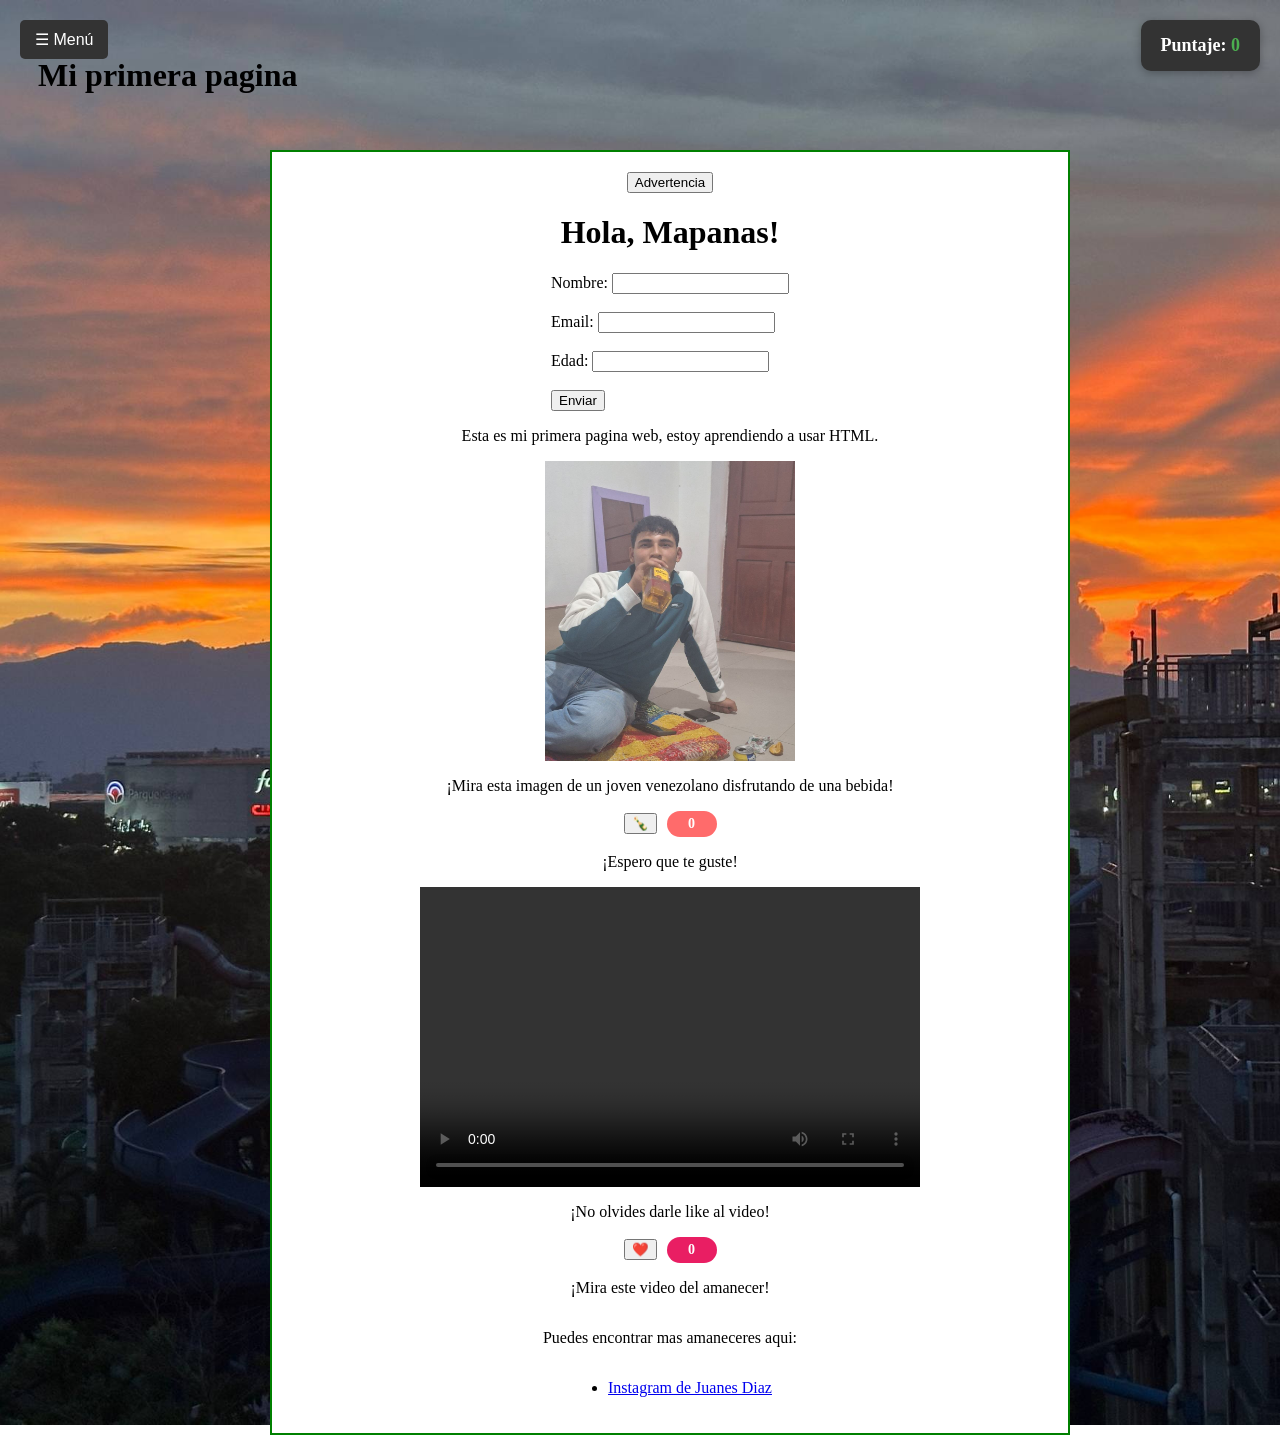
==== Guia HTML/index.html @ 332c6b14 "Add files via upload" ====
<!DOCTYPE html>
<html lang="es">
    <head>
        <meta charset="UTF-8">
        <title>Mi primera pagina</title>
        <link rel="stylesheet" href="styles.css">
    </head>
    <body class="body">
        <div class = "titulo">
            <h1>Mi primera pagina</h1>
        </div>
        <div class = "titulo">
            <button id = "menu-btn" class="menu-fixed">☰ Menú</button>
        </div>
        <div id = "menu" class = "menu-sidebar">
            <button id="close-btn" class="close-btn">✕</button>
            <ul>
                <li><a href="#">Inicio</a></li>
                <li><a href="#contacto">Contacto</a></li>
            </ul>
        </div>
        <div class="puntaje-container">
            <h3>Puntaje: <span id="puntaje">0</span></h3>
        </div>
        
        <div class = caja>
            <dialog id = "mi-modal">
                <h3>Advertencia</h3>
                <p>Aqui encontraras personas en acciones no muy saludables se recomienda discresion</p>
                <form method = "dialog">
                    <button id = "cerrarDialogo">Cerrar</button>
                </form>
            </dialog>
            <button onclick="document.getElementById('mi-modal').showModal()">Advertencia</button>
            <h1>Hola, Mapanas!</h1>
            <form action = "/procesar.php" method = "post">
                <label for = "nombre">Nombre:</label>
                <input type = "text" id = "nombre" name = "nombre"><br><br>
                <label for = "email">Email:</label>
                <input type = "email" id = "email" name = "email"><br><br>
                <label for = "edad">Edad:</label>
                <input type = "number" id = "edad" name = "edad"><br><br>
                <input type = "submit" value = "Enviar">
            </form>
            <p>Esta es mi primera pagina web, estoy aprendiendo a usar HTML.</p>
            <img src = negrolas.jpg alt = "Joven venezolano embriagandose" width = "250" height = "300">
            <p>¡Mira esta imagen de un joven venezolano disfrutando de una bebida!</p>
            <div class = "jarto">
                <button aria-label = "Boton de jarto">🍾</button>
                <span class="contador-jarto">0</span>
            </div>
            <p>¡Espero que te guste!</p>
            <video width = "500" height = "300" controls>
            <source src = "amanecer.mp4" type = "video/mp4" alt = "Video del amanecer">
             Tu navegador no soporta el elemento de video.
            </video>
            <p>¡No olvides darle like al video!</p>
            <div class = "corazon">
                <button aria-label = "Boton de me gusta">❤️</button>
                <span class="contador-corazon">0</span>
            </div>
            <p>¡Mira este video del amanecer!</p>
            <p>Puedes encontrar mas amaneceres aqui:</p>
            <ul id="contacto">
                <li><a href="https://www.instagram.com/_juanesdiaz?igsh=eDhubGJiYTNzbW5h&utm_source=qr">Instagram de Juanes Diaz</a></li>
            </ul>

        </div>
        
        <script src="script.js"></script>
    </body>
</html>
---- Guia HTML/styles.css ----
html {
    scroll-behavior: smooth;
}

.caja{
    width: 800px;
    padding: 20px;
    border : 2px solid green;
    margin: 10px auto;
    background-color: white;
    box-sizing: border-box;
    display: flex;
    flex-direction: column;
    align-items: center;
}
body{
    position: relative;
    top: 20px; 
    left: 30px; 
    background-image: url('fondo.jpg');
    background-size: cover;
    background-position: center;
    background-repeat: no-repeat;
}

.menu-fixed {
    position: fixed;
    top: 20px;
    left: 20px;
    z-index: 1001;
    background-color: #333;
    color: white;
    border: none;
    padding: 10px 15px;
    border-radius: 5px;
    cursor: pointer;
    font-size: 16px;
}

.menu-fixed:hover {
    background-color: #555;
}

.menu-sidebar {
    position: fixed;
    top: 0;
    left: -250px;
    width: 250px;
    height: 100%;
    background-color: #333;
    color: white;
    transition: left 0.3s ease;
    z-index: 1000;
    padding: 20px;
    box-sizing: border-box;
    display: block;
}

.menu-sidebar.show {
    left: 0;
}

.close-btn {
    position: absolute;
    top: 10px;
    right: 10px;
    background: none;
    border: none;
    color: white;
    font-size: 24px;
    cursor: pointer;
}

.close-btn:hover {
    color: #ccc;
}

.menu-sidebar ul {
    list-style: none;
    padding: 0;
    margin-top: 40px;
}

.menu-sidebar ul li {
    margin: 15px 0;
}

.menu-sidebar ul li a {
    color: white;
    text-decoration: none;
    font-size: 18px;
}

.menu-sidebar ul li a:hover {
    color: #ccc;
}

.titulo {
    display: flex;
    justify-content: space-between;
    align-items: center;
    width: 100%;
    position: static;
    top: 72px;
    background: var(--bg-secondary);
    z-index: 10;
    padding: 0.5rem 0;
}
@keyframes latido {
    0% { transform: scale(1); }
    50% { transform: scale(1.1); }
    100% { transform: scale(1); }
}
.jarto button {
    animation: latido 1s infinite;
}
.corazon button {
    animation: latido 1s infinite;
}

.puntaje-container {
    position: fixed;
    top: 20px;
    right: 20px;
    background-color: #333;
    color: white;
    padding: 15px 20px;
    border-radius: 10px;
    z-index: 1002;
    box-shadow: 0 2px 10px rgba(0,0,0,0.3);
}

.puntaje-container h3 {
    margin: 0;
    font-size: 18px;
}

.puntaje-container span {
    font-weight: bold;
    color: #4CAF50;
}

.jarto, .corazon {
    display: flex;
    align-items: center;
    gap: 10px;
}

.contador-jarto, .contador-corazon {
    background-color: #333;
    color: white;
    padding: 5px 10px;
    border-radius: 15px;
    font-size: 14px;
    font-weight: bold;
    min-width: 30px;
    text-align: center;
}

.contador-jarto {
    background-color: #ff6b6b;
}

.contador-corazon {
    background-color: #e91e63;
}
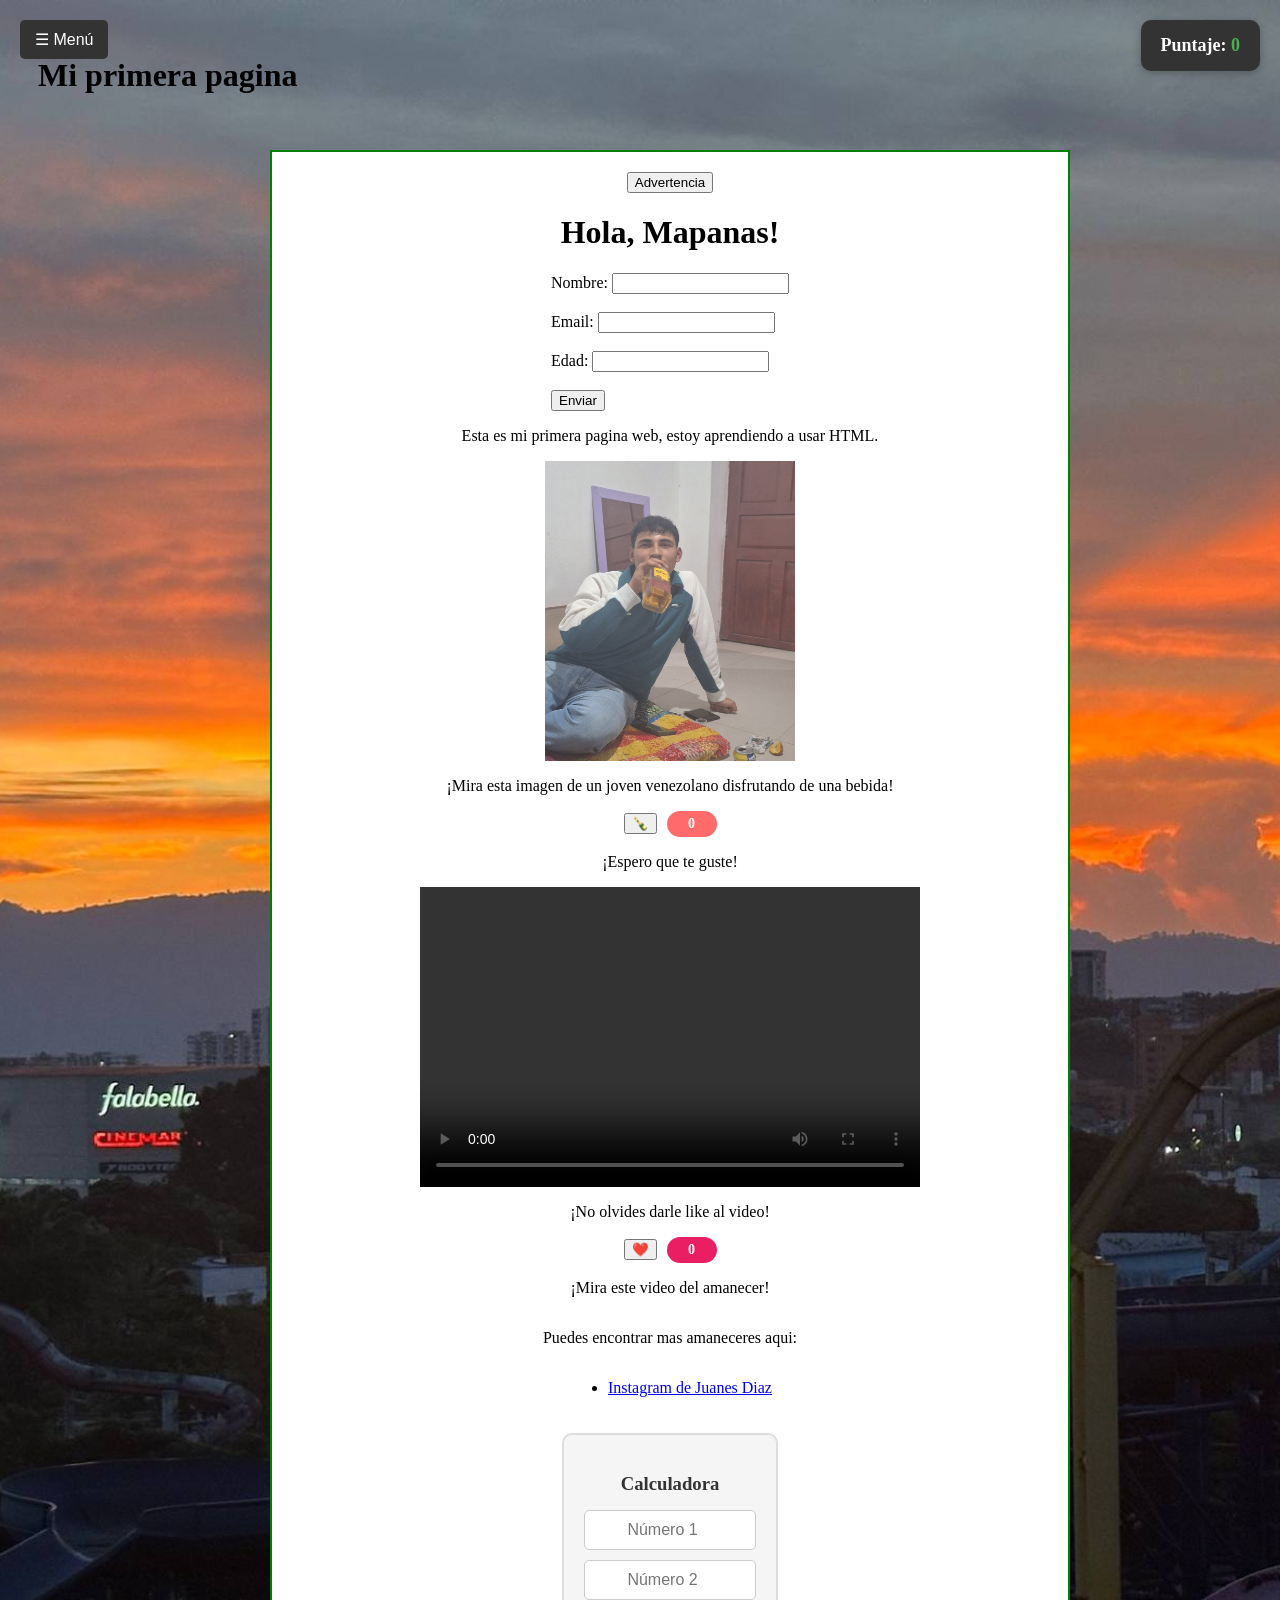
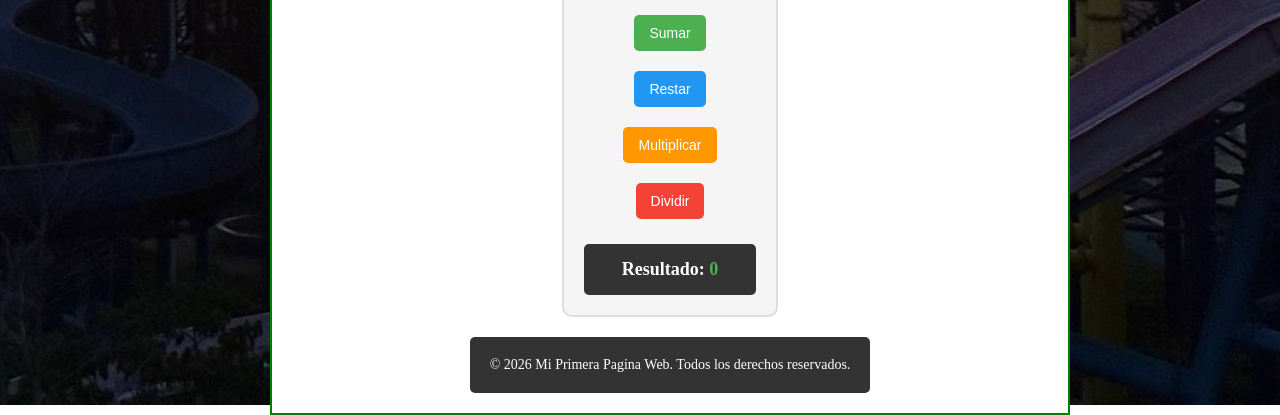
==== commit 74d8622e: "Add files via upload" ====
--- a/Guia HTML/index.html
+++ b/Guia HTML/index.html
@@ -17,6 +17,7 @@
             <ul>
                 <li><a href="#">Inicio</a></li>
                 <li><a href="#contacto">Contacto</a></li>
+                <li><a href="#calculadora">Calculadora</a></li>
             </ul>
         </div>
         <div class="puntaje-container">
@@ -64,6 +65,23 @@
             <ul id="contacto">
                 <li><a href="https://www.instagram.com/_juanesdiaz?igsh=eDhubGJiYTNzbW5h&utm_source=qr">Instagram de Juanes Diaz</a></li>
             </ul>
+            <div class="calculadora" id="calculadora">
+                <h3>Calculadora</h3>
+                <form>
+                    <input type="number" id="numero1" placeholder="Número 1">
+                    <input type="number" id="numero2" placeholder="Número 2">
+                    <button type="button" onclick="sumar()">Sumar</button>
+                    <button type="button" onclick="restar()">Restar</button>
+                    <button type="button" onclick="multiplicar()">Multiplicar</button>
+                    <button type="button" onclick="dividir()">Dividir</button>
+                </form>
+                <div class="resultado">
+                    <h4>Resultado: <span id="resultado-calculadora">0</span></h4>
+                </div>
+            </div>
+            <footer>
+                <p>&copy; 2026 Mi Primera Pagina Web. Todos los derechos reservados.</p>
+            </footer>
 
         </div>
         
--- a/Guia HTML/styles.css
+++ b/Guia HTML/styles.css
@@ -165,3 +165,99 @@
     background-color: #e91e63;
 }
 
+.calculadora {
+    background-color: #f5f5f5;
+    border: 2px solid #ddd;
+    border-radius: 10px;
+    padding: 20px;
+    margin-top: 20px;
+    text-align: center;
+}
+
+.calculadora h3 {
+    color: #333;
+    margin-bottom: 15px;
+}
+
+.calculadora form {
+    display: flex;
+    flex-direction: column;
+    gap: 10px;
+    align-items: center;
+}
+
+.calculadora input {
+    padding: 10px;
+    border: 1px solid #ccc;
+    border-radius: 5px;
+    width: 150px;
+    text-align: center;
+    font-size: 16px;
+}
+
+.calculadora button {
+    padding: 10px 15px;
+    margin: 5px;
+    border: none;
+    border-radius: 5px;
+    cursor: pointer;
+    font-size: 14px;
+    transition: background-color 0.3s;
+}
+
+.calculadora button:hover {
+    transform: scale(1.05);
+}
+
+.calculadora button:nth-child(3) {
+    background-color: #4CAF50;
+    color: white;
+}
+
+.calculadora button:nth-child(4) {
+    background-color: #2196F3;
+    color: white;
+}
+
+.calculadora button:nth-child(5) {
+    background-color: #FF9800;
+    color: white;
+}
+
+.calculadora button:nth-child(6) {
+    background-color: #f44336;
+    color: white;
+}
+
+.resultado {
+    margin-top: 20px;
+    padding: 15px;
+    background-color: #333;
+    color: white;
+    border-radius: 5px;
+}
+
+.resultado h4 {
+    margin: 0;
+    font-size: 18px;
+}
+
+.resultado span {
+    color: #4CAF50;
+    font-weight: bold;
+}
+
+footer {
+    background-color: #333;
+    color: white;
+    text-align: center;
+    padding: 20px;
+    margin-top: 20px;
+    border-radius: 5px;
+}
+
+footer p {
+    margin: 0;
+    font-size: 14px;
+}
+
